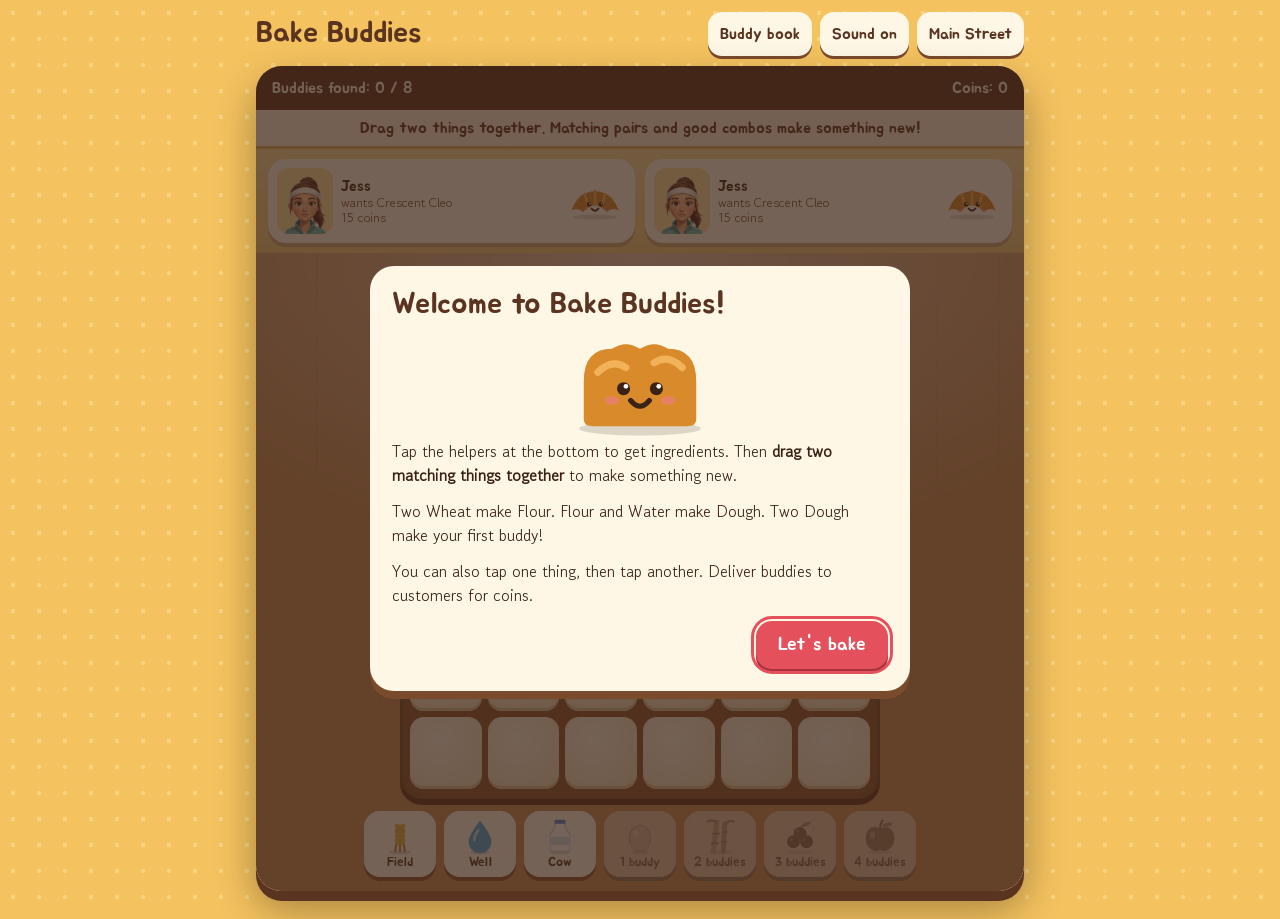
==== merge.html @ 2e33047b "Add Secret Recipe Hunt and Bake Buddies modes Co-Authored-By: Claude Opus 5.5 <noreply@anthropic.com" ====
<!DOCTYPE html>
<html lang="en">
<head>
<meta charset="utf-8">
<meta name="viewport" content="width=device-width, initial-scale=1">
<title>Bake Buddies</title>
<link rel="preconnect" href="https://fonts.googleapis.com">
<link href="https://fonts.googleapis.com/css2?family=Jua&family=Gowun+Dodum&display=swap" rel="stylesheet">
<link rel="stylesheet" href="mode.css">
<style>
.rule{background:var(--cream);padding:8px 14px;font:16px Jua,sans-serif;color:var(--cocoa);text-align:center;border-bottom:3px solid #e2b465}
.orders{display:grid;grid-template-columns:repeat(2,minmax(0,1fr));gap:10px;padding:10px 12px;background:linear-gradient(#fbe4a8,#f3cf82)}
.order{display:flex;align-items:center;gap:8px;background:#fffdf6;border-radius:18px;padding:6px 10px 6px 6px;box-shadow:0 4px 0 #c9a77e;border:3px solid transparent;min-height:78px;text-align:left;color:var(--ink)}
.order.ready{border-color:var(--leaf);animation:pulse 1s infinite}
@keyframes pulse{50%{transform:scale(1.03)}}
.order img{width:56px;height:66px;object-fit:cover;object-position:top;border-radius:12px;background:var(--honey);flex:none}
.order .want{display:flex;flex-direction:column;line-height:1.15;flex:1}
.order .want b{font:15px Jua,sans-serif;font-weight:400}
.order .want small{color:var(--cocoa2);font-size:13px}
.order svg{width:54px;height:40px;flex:none}
.order.empty{justify-content:center;color:var(--cocoa2);font-size:14px}
.boardwrap{flex:1;display:flex;flex-direction:column;align-items:center;gap:12px;padding:14px 10px;background:radial-gradient(120% 80% at 50% 0%,#fff8,#0000 60%),repeating-linear-gradient(90deg,#c98f5c 0 60px,#c4895a 60px 62px),#c98f5c}
.board{display:grid;grid-template-columns:repeat(6,minmax(0,1fr));gap:6px;width:min(100%,480px);padding:10px;border-radius:22px;background:#8a5634;box-shadow:inset 0 4px 10px #0005,0 6px 0 #5a3420}
.cell{position:relative;aspect-ratio:1;border-radius:14px;background:radial-gradient(circle at 40% 30%,#fffaf0,#f1e2c4);box-shadow:inset 0 -3px 0 #d9c39a;display:grid;place-items:center;padding:0;touch-action:none}
.cell svg{width:92%;height:auto;pointer-events:none}
.cell.sel{background:radial-gradient(circle at 40% 30%,#fffbd0,#ffe27a);box-shadow:0 0 0 3px var(--berry)}
.cell.hint{box-shadow:0 0 0 3px var(--leaf)}
.cell.pop svg{animation:popin .4s cubic-bezier(.3,1.6,.5,1)}
@keyframes popin{from{transform:scale(.3)}}
.cell .tier{position:absolute;right:4px;bottom:2px;width:9px;height:9px;border-radius:50%;background:var(--leaf)}
.cell.bud::after{content:"";position:absolute;inset:3px;border-radius:12px;box-shadow:0 0 0 2px #ffd36e;pointer-events:none}
.gens{display:flex;gap:8px;flex-wrap:wrap;justify-content:center;width:min(100%,560px)}
.gen{display:flex;flex-direction:column;align-items:center;width:72px;padding:6px 2px;border-radius:16px;background:#fffdf6;box-shadow:0 4px 0 #8a5634;font:13px Jua,sans-serif;color:var(--cocoa)}
.gen:active{transform:translateY(3px);box-shadow:0 1px 0 #8a5634}
.gen svg{width:52px;height:38px}
.gen.lock{opacity:.5;filter:grayscale(1)}
.bar{display:flex;align-items:center;gap:10px;width:min(100%,480px);font:15px Jua,sans-serif;color:#fff;text-shadow:0 1px 0 #0005}
.energy{flex:1;height:16px;background:#0004;border-radius:9px;overflow:hidden}
.energy i{display:block;height:100%;background:linear-gradient(90deg,#9ee08f,#5aa05a);transition:width .3s}
.trash{display:flex;align-items:center;gap:6px;padding:0 12px;height:40px;border-radius:12px;background:#fffdf6;color:var(--cocoa);box-shadow:0 3px 0 #8a5634;font:14px Jua,sans-serif;text-shadow:none}
.trash svg{width:20px;height:20px}
.ghost{position:fixed;width:64px;height:48px;pointer-events:none;z-index:50;transform:translate(-50%,-60%) scale(1.15);filter:drop-shadow(0 6px 6px #0004)}
.bk{display:grid;grid-template-columns:repeat(auto-fill,minmax(140px,1fr));gap:10px}
.bc{background:#fff;border-radius:16px;padding:8px;text-align:center;box-shadow:0 3px 0 #e6cfa8}
.bc svg.big{width:90px;height:66px}
.bc b{display:block;font:16px Jua,sans-serif;font-weight:400;color:var(--cocoa)}
.bc .eq{display:flex;align-items:center;justify-content:center;gap:2px;font:14px Jua,sans-serif;color:var(--cocoa2)}
.bc .eq svg{width:34px;height:26px}
.bc.lock svg.big{filter:brightness(0) opacity(.25)}
.chain{display:flex;flex-wrap:wrap;gap:8px;margin:10px 0}
.chain span{display:flex;align-items:center;gap:2px;background:#fff;border-radius:12px;padding:2px 8px;font:13px Jua,sans-serif;color:var(--cocoa2)}
.chain svg{width:30px;height:22px}
.hero{display:block;width:150px;height:110px;margin:0 auto}
@media(max-width:560px){.board{gap:4px;padding:7px}.cell{border-radius:10px}.gen{width:60px}.gen svg{width:44px;height:32px}.order{gap:5px;padding:4px 6px 4px 4px;min-height:64px}.order img{width:40px;height:50px}.order svg{width:38px;height:28px}.order .want b{font-size:13px}.order .want small{font-size:12px}.order .want small:last-child{display:none}}
</style>
</head>
<body>
<div class="wrap">
 <div class="top">
  <h1>Bake Buddies</h1>
  <button class="ib" id="bBook">Buddy book</button>
  <button class="ib" id="bSnd">Sound on</button>
  <a class="ib" href="index.html">Main Street</a>
 </div>
 <div class="game" id="game">
  <div class="hud"><span id="hFound"></span><span class="grow"></span><span id="hCoins"></span></div>
  <div class="rule">Drag two things together. Matching pairs and good combos make something new!</div>
  <div class="orders" id="orders"></div>
  <div class="boardwrap">
   <div class="bar"><span>Energy</span><div class="energy"><i id="en"></i></div><span id="enT"></span><button class="trash" id="trash"><svg viewBox="0 0 20 20"><path d="M4 6H16L15 18H5Z" fill="#9aa3ad"/><rect x="3" y="3" width="14" height="3" rx="1" fill="#6c7077"/></svg>Toss</button></div>
   <div class="board" id="board"></div>
   <div class="gens" id="gens"></div>
  </div>
  <div class="toast" id="toast"></div>
  <div class="ov" id="ov"><div class="card" id="card"></div></div>
 </div>
</div>
<script src="art.js"></script>
<script>
{
const $=id=>document.getElementById(id);
const store={get(k){try{return JSON.parse(localStorage.getItem('sunbake_'+k))}catch(e){return null}},set(k,v){try{localStorage.setItem('sunbake_'+k,JSON.stringify(v))}catch(e){}}};
let muted=!!store.get('muted');
let AC;function snd(k){if(muted)return;try{AC=AC||new(window.AudioContext||window.webkitAudioContext)();const seq={tap:[[420,.05]],pop:[[520,.05],[780,.08]],merge:[[600,.06],[900,.1]],buddy:[[523,.1],[659,.1],[784,.1],[1047,.2]],coin:[[988,.06],[1319,.12]],bad:[[180,.18]]}[k];let t=AC.currentTime;for(const[f,d]of seq){const o=AC.createOscillator(),g=AC.createGain();o.type=k==='bad'?'sawtooth':'triangle';o.frequency.value=f;g.gain.setValueAtTime(.12,t);g.gain.exponentialRampToValueAtTime(.001,t+d);o.connect(g).connect(AC.destination);o.start(t);o.stop(t+d+.02);t+=d*.85;}}catch(e){}}
let tt;function toast(m){const t=$('toast');t.textContent=m;t.classList.add('on');clearTimeout(tt);tt=setTimeout(()=>t.classList.remove('on'),1600);}

const NAME={wheat:'Wheat',water:'Water',milk:'Milk',egg:'Egg',cane:'Sugarcane',berry:'Blueberries',apple:'Apple',flour:'Flour',butter:'Butter',sugar:'Sugar',dough:'Dough',sweet:'Sweet dough',batter:'Batter'};
const GENS=[['wheat',0,'Field'],['water',0,'Well'],['milk',0,'Cow'],['egg',1,'Hen'],['cane',2,'Cane'],['berry',3,'Bush'],['apple',4,'Tree']];
const RULES={'wheat+wheat':'flour','milk+milk':'butter','cane+cane':'sugar','flour+water':'dough','dough+sugar':'sweet','egg+flour':'batter',
 'dough+dough':'loaf','butter+dough':'cro','sweet+sweet':'donut','batter+berry':'muffin','apple+dough':'pie','butter+sweet':'roll','batter+batter':'pancake','batter+sugar':'cake'};
const BUD={
 loaf:{n:'Loafy Lou',r:['dough','dough'],pay:10,line:'I rise to every occasion!'},
 cro:{n:'Crescent Cleo',r:['dough','butter'],pay:15,line:'Flaky? Me? Only in the best way.'},
 pancake:{n:'Stacky Jack',r:['batter','batter'],pay:15,line:'Stack me high and pour on the syrup!'},
 donut:{n:'Donna Donut',r:['sweet','sweet'],pay:20,line:'Sprinkles make everything better.'},
 cake:{n:'Party Pat',r:['batter','sugar'],pay:20,line:'Is it somebody\'s birthday? It is now!'},
 roll:{n:'Swirly Shelly',r:['sweet','butter'],pay:25,line:'I get a little dizzy, but I smell amazing.'},
 muffin:{n:'Bluebell',r:['batter','berry'],pay:25,line:'I am berry happy to meet you!'},
 pie:{n:'Apple Annie',r:['dough','apple'],pay:30,line:'Cool me on the windowsill, please.'}};
const ORDER=Object.keys(BUD);
const PEOPLE=[['grandma','Grandma Rose'],['walter','Mr. Walter'],['lily','Little Lily'],['maria','Maria'],['c1','Jess'],['c2','Ken'],['c3','Max'],['c4','Dot'],['c5','Sam'],['c6','Mrs. Hale']];
const CELLS=36,MAXE=30;
const fresh=()=>({board:Array(CELLS).fill(null),energy:MAXE,coins:0,found:[],orders:[null,null],t:Date.now(),done:false});
let S=store.get('buddies')||fresh();
const save=()=>{S.t=Date.now();store.set('buddies',S);};
{const gain=Math.floor((Date.now()-(S.t||Date.now()))/2500);S.energy=Math.min(MAXE,S.energy+gain);}
const isBud=k=>!!BUD[k];
const art=k=>isBud(k)?ART.buddy(k):ART.item(k);
const key=(a,b)=>[a,b].sort().join('+');

let sel=-1,popAt=-1;
function render(){
 $('board').innerHTML=S.board.map((k,i)=>`<button class="cell ${i===sel?'sel':''} ${i===popAt?'pop':''} ${k&&isBud(k)?'bud':''}" data-i="${i}" aria-label="${k?(isBud(k)?BUD[k].n:NAME[k]):'Empty'}">${k?art(k):''}</button>`).join('');
 popAt=-1;
 const n=S.found.length;
 $('gens').innerHTML=GENS.map(([k,need,lab])=>`<button class="gen ${n<need?'lock':''}" data-g="${k}">${ART.item(k)}${n<need?`${need} ${need>1?'buddies':'buddy'}`:lab}</button>`).join('');
 $('en').style.width=S.energy/MAXE*100+'%';$('enT').textContent=`${S.energy}/${MAXE}`;
 $('hFound').textContent=`Buddies found: ${n} / 8`;$('hCoins').textContent=`Coins: ${S.coins}`;
 renderOrders();}
function renderOrders(){
 $('orders').innerHTML=S.orders.map((o,i)=>{if(!o)return`<div class="order empty">A customer is on the way...</div>`;const[p,nm]=PEOPLE[o.p];const ready=S.board.includes(o.b);
  return`<button class="order ${ready?'ready':''}" data-o="${i}"><img src="img/${p}-${ready?'happy':'mid'}.webp" alt=""><span class="want"><b>${nm}</b><small>wants ${BUD[o.b].n}</small><small>${BUD[o.b].pay} coins</small></span>${ART.buddy(o.b)}</button>`;}).join('');}
function newOrder(i){const pool=S.found.length?S.found:['loaf','cro'];const b=pool[Math.floor(Math.random()*pool.length)];S.orders[i]={p:Math.floor(Math.random()*PEOPLE.length),b};}
function fillOrders(){S.orders.forEach((o,i)=>{if(!o)newOrder(i);});}

function spawn(k){const empty=S.board.map((v,i)=>v?-1:i).filter(i=>i>=0);if(!empty.length){toast('The board is full! Merge or toss something.');snd('bad');return;}
 if(S.energy<=0){toast('Out of energy. It refills over time.');snd('bad');return;}
 const i=empty[Math.floor(Math.random()*empty.length)];S.board[i]=k;S.energy--;popAt=i;snd('pop');save();render();}
function act(from,to){if(from===to){sel=-1;render();return;}
 const a=S.board[from],b=S.board[to];
 if(!b){S.board[to]=a;S.board[from]=null;sel=-1;snd('tap');save();render();return;}
 const out=RULES[key(a,b)];
 if(out){S.board[to]=out;S.board[from]=null;sel=-1;popAt=to;save();
  if(isBud(out)&&!S.found.includes(out)){S.found.push(out);save();render();snd('buddy');meet(out);}else{snd('merge');render();}return;}
 if(a===b&&isBud(a)){toast('Buddies just want to hang out together!');}else toast('Those two do not mix. Try something else!');
 [S.board[from],S.board[to]]=[b,a];sel=-1;snd('tap');save();render();}
function deliver(i,cell){const o=S.orders[i];if(!o)return;const at=cell>=0&&S.board[cell]===o.b?cell:S.board.indexOf(o.b);
 if(at<0){toast(`Make ${BUD[o.b].n} first. Check the buddy book for the recipe.`);snd('bad');return;}
 S.board[at]=null;S.coins+=BUD[o.b].pay;S.orders[i]=null;sel=-1;snd('coin');toast(`+${BUD[o.b].pay} coins! ${PEOPLE[o.p][1]} is happy.`);save();render();
 setTimeout(()=>{newOrder(i);save();renderOrders();},1500);}
function meet(k){const B=BUD[k];const n=S.found.length;const oi=S.orders[0]&&S.orders[1]?Math.floor(Math.random()*2):S.orders[0]?1:0;S.orders[oi]={p:Math.floor(Math.random()*PEOPLE.length),b:k};save();renderOrders();
 const unlock=GENS.find(g=>g[1]===n);
 showOv(`<h2>New buddy: ${B.n}!</h2>${ART.buddy(k,'hero')}<p style="text-align:center;font-size:18px">"${B.line}"</p><p style="text-align:center">${NAME[B.r[0]]} + ${NAME[B.r[1]]}</p>${unlock?`<p style="text-align:center"><b>New helper unlocked: the ${unlock[2]}!</b> It gives you ${NAME[unlock[0]]}.</p>`:''}<div class="row"><button class="btn" data-a="c">${n===8?'See the finale':'Keep baking'}</button></div>`,{c:()=>{hideOv();if(n===8&&!S.done){S.done=true;save();finale();}}});}
function finale(){showOv(`<h2>You met all 8 Bake Buddies!</h2><div style="display:flex;flex-wrap:wrap;justify-content:center;gap:4px">${ORDER.map(k=>ART.buddy(k)).join('').replace(/<svg class=""/g,'<svg style="width:70px;height:52px"')}</div><p>Every buddy is in your book. Customers will keep coming, so keep baking as long as you like!</p><div class="row"><button class="btn alt" data-a="r">Start a new board</button><button class="btn" data-a="c">Keep playing</button></div>`,{c:hideOv,r:()=>{S=fresh();fillOrders();save();hideOv();render();intro();}});}
function book(){showOv(`<h2>Buddy book</h2><p>Make the in-between ingredients first:</p><div class="chain">${Object.entries(RULES).filter(([,v])=>!isBud(v)).map(([k,v])=>{const[a,b]=k.split('+');return`<span>${ART.item(a)}+${ART.item(b)}=${ART.item(v)}</span>`;}).join('')}</div><div class="bk">${ORDER.map(k=>{const f=S.found.includes(k),B=BUD[k];return`<div class="bc ${f?'':'lock'}">${ART.buddy(k,'big')}<b>${f?B.n:'???'}</b><div class="eq">${ART.item(B.r[0])}+${ART.item(B.r[1])}</div></div>`;}).join('')}</div><div class="row"><button class="btn" data-a="c">Close</button></div>`,{c:hideOv});}
function showOv(h,acts){$('card').innerHTML=h;$('ov').classList.add('on');$('card').querySelectorAll('[data-a]').forEach(b=>b.onclick=()=>{snd('tap');acts[b.dataset.a]&&acts[b.dataset.a](b);});const f=$('card').querySelector('.row .btn:last-child');f&&f.focus({preventScroll:true});}
const hideOv=()=>$('ov').classList.remove('on');
function intro(){showOv(`<h2>Welcome to Bake Buddies!</h2>${ART.buddy('loaf','hero')}<p>Tap the helpers at the bottom to get ingredients. Then <b>drag two matching things together</b> to make something new.</p><p>Two Wheat make Flour. Flour and Water make Dough. Two Dough make your first buddy!</p><p>You can also tap one thing, then tap another. Deliver buddies to customers for coins.</p><div class="row"><button class="btn" data-a="c">Let's bake</button></div>`,{c:()=>{hideOv();S.seen=true;save();}});}

/* input: tap or drag */
let drag=null;
$('board').addEventListener('pointerdown',e=>{const c=e.target.closest('.cell');if(!c)return;const i=+c.dataset.i;if(!S.board[i])return;drag={i,x:e.clientX,y:e.clientY,g:null};});
addEventListener('pointermove',e=>{if(!drag)return;if(!drag.g&&Math.hypot(e.clientX-drag.x,e.clientY-drag.y)>8){drag.g=document.createElement('div');drag.g.className='ghost';drag.g.innerHTML=art(S.board[drag.i]);document.body.appendChild(drag.g);sel=drag.i;$('board').children[drag.i].classList.add('sel');}
 if(drag.g){drag.g.style.left=e.clientX+'px';drag.g.style.top=e.clientY+'px';}});
addEventListener('pointerup',e=>{if(!drag)return;const d=drag;drag=null;if(!d.g)return;d.g.remove();
 const el=document.elementFromPoint(e.clientX,e.clientY);const c=el&&el.closest('.cell'),o=el&&el.closest('.order'),tr=el&&el.closest('#trash');
 if(c)act(d.i,+c.dataset.i);else if(o)deliver(+o.dataset.o,d.i);else if(tr)toss(d.i);else{sel=-1;render();}
 suppress=true;setTimeout(()=>suppress=false,0);});
let suppress=false;
$('board').addEventListener('click',e=>{if(suppress)return;const c=e.target.closest('.cell');if(!c)return;const i=+c.dataset.i;
 if(sel<0){if(S.board[i]){sel=i;snd('tap');render();}return;}act(sel,i);});
$('orders').addEventListener('click',e=>{const o=e.target.closest('.order');if(o&&o.dataset.o!==undefined)deliver(+o.dataset.o,sel);});
function toss(i){if(i<0||!S.board[i]){toast('Tap something on the board first, then tap Toss.');return;}S.board[i]=null;sel=-1;snd('tap');save();render();}
$('trash').onclick=()=>toss(sel);
$('gens').addEventListener('click',e=>{const g=e.target.closest('.gen');if(!g)return;const k=g.dataset.g,G=GENS.find(x=>x[0]===k);if(S.found.length<G[1]){toast(`Meet ${G[1]} ${G[1]>1?'buddies':'buddy'} to unlock the ${G[2]}.`);snd('bad');return;}spawn(k);});
setInterval(()=>{if(S.energy<MAXE){S.energy++;save();$('en').style.width=S.energy/MAXE*100+'%';$('enT').textContent=`${S.energy}/${MAXE}`;}},2500);
$('bBook').onclick=()=>{snd('tap');book();};
const sndLab=()=>$('bSnd').textContent=muted?'Sound off':'Sound on';sndLab();
$('bSnd').onclick=()=>{muted=!muted;store.set('muted',muted);sndLab();snd('tap');};
fillOrders();save();render();if(!S.seen)intro();
}
</script>
</body>
</html>
---- mode.css ----
/* Shared look for Sunny Side Bakery side modes */
:root{color-scheme:light dark;--bg:light-dark(#f4c25f,#24160d);--ink:#3a2214;--honey:#fbe4a8;--cocoa:#5a3420;--cocoa2:#7a4a2c;--berry:#e4505b;--cream:#fff7e6;--leaf:#5aa05a;--sky:#9fd3f0}
:root[data-theme=light]{color-scheme:light}:root[data-theme=dark]{color-scheme:dark}
*{box-sizing:border-box;min-width:0}
body{margin:0;background:var(--bg);color:var(--ink);font:16px/1.5 "Gowun Dodum",system-ui,sans-serif;overflow-x:clip;min-height:100vh;background-image:radial-gradient(light-dark(#f8d482,#3a2414) 2px,transparent 2.5px);background-size:26px 26px}
button{font:inherit;color:inherit;cursor:pointer;border:0;background:none;-webkit-tap-highlight-color:transparent}
button:focus-visible,a:focus-visible{outline:3px solid var(--berry);outline-offset:2px}
.wrap{max-width:820px;margin:0 auto;padding:12px max(2vw,8px) 28px}
.top{display:flex;align-items:center;gap:8px;margin-bottom:10px}
.top h1{font:30px/1.05 Jua,sans-serif;margin:0;color:light-dark(var(--cocoa),#ffd98a);flex:1}
.ib{display:inline-flex;align-items:center;justify-content:center;min-width:44px;height:44px;padding:0 12px;border-radius:14px;background:var(--cream);font:16px Jua,sans-serif;box-shadow:0 3px 0 var(--cocoa2);color:var(--cocoa);text-decoration:none;white-space:nowrap}
.ib:active{transform:translateY(2px);box-shadow:0 1px 0 var(--cocoa2)}
.game{position:relative;border-radius:26px;overflow:hidden;background:var(--honey);box-shadow:0 10px 0 var(--cocoa),0 18px 40px #0005;min-height:640px;display:flex;flex-direction:column}
.hud{display:flex;flex-wrap:wrap;align-items:center;gap:8px 14px;padding:10px 16px;background:var(--cocoa);color:var(--cream);font-family:Jua,sans-serif}
.hud .grow{flex:1}
.btn{display:inline-flex;align-items:center;justify-content:center;gap:6px;min-height:48px;padding:0 22px;border-radius:16px;background:var(--berry);color:#fff;font:19px Jua,sans-serif;box-shadow:0 4px 0 #a8323b;text-decoration:none}
.btn:active{transform:translateY(3px);box-shadow:0 1px 0 #a8323b}
.btn.alt{background:var(--cocoa2);box-shadow:0 4px 0 var(--cocoa)}
.btn.leaf{background:var(--leaf);box-shadow:0 4px 0 #3c7a3c}
.btn:disabled{opacity:.45;cursor:default}
.row{display:flex;gap:10px;flex-wrap:wrap;justify-content:flex-end;margin-top:14px}
.ov{position:absolute;inset:0;background:#3a2214b3;display:none;align-items:center;justify-content:center;padding:16px;z-index:20}
.ov.on{display:flex}
.card{background:var(--cream);border-radius:24px;padding:22px;width:min(540px,100%);max-height:100%;overflow:auto;box-shadow:0 8px 0 var(--cocoa2);animation:pop .3s}
.card h2{font:30px/1.08 Jua,sans-serif;margin:0 0 8px;color:var(--cocoa);text-wrap:balance}
.card p{margin:0 0 12px}
@keyframes pop{from{transform:translateY(24px);opacity:0}}
.story{display:grid;grid-template-columns:96px minmax(0,1fr);gap:14px;align-items:start}
.story .pt{width:96px;height:112px;object-fit:cover;object-position:top;background:var(--honey);border-radius:18px}
.story .who{font:17px Jua,sans-serif;color:var(--berry);margin-bottom:4px}
.story .txt{font-size:17px;min-height:70px}
.fact{background:#e8f4e4;border-radius:16px;padding:12px 14px;margin:10px 0;border-left:6px solid var(--leaf)}
.fact b{font-family:Jua,sans-serif;font-weight:400;color:#2d6a2d;display:block}
.toast{position:absolute;left:50%;top:64px;transform:translate(-50%,-10px);background:var(--cocoa);color:var(--cream);padding:8px 16px;border-radius:14px;font:16px Jua,sans-serif;opacity:0;transition:.25s;pointer-events:none;z-index:30;text-align:center;max-width:90%}
.toast.on{opacity:1;transform:translate(-50%,0)}
.shake{animation:shake .4s}
@keyframes shake{25%{transform:translateX(-6px)}75%{transform:translateX(6px)}}
@media(max-width:560px){.top{flex-wrap:wrap}.top h1{font-size:26px;flex-basis:100%}.story{grid-template-columns:72px minmax(0,1fr)}.story .pt{width:72px;height:86px}}
@media(prefers-reduced-motion:reduce){*{animation:none!important;transition:none!important}}
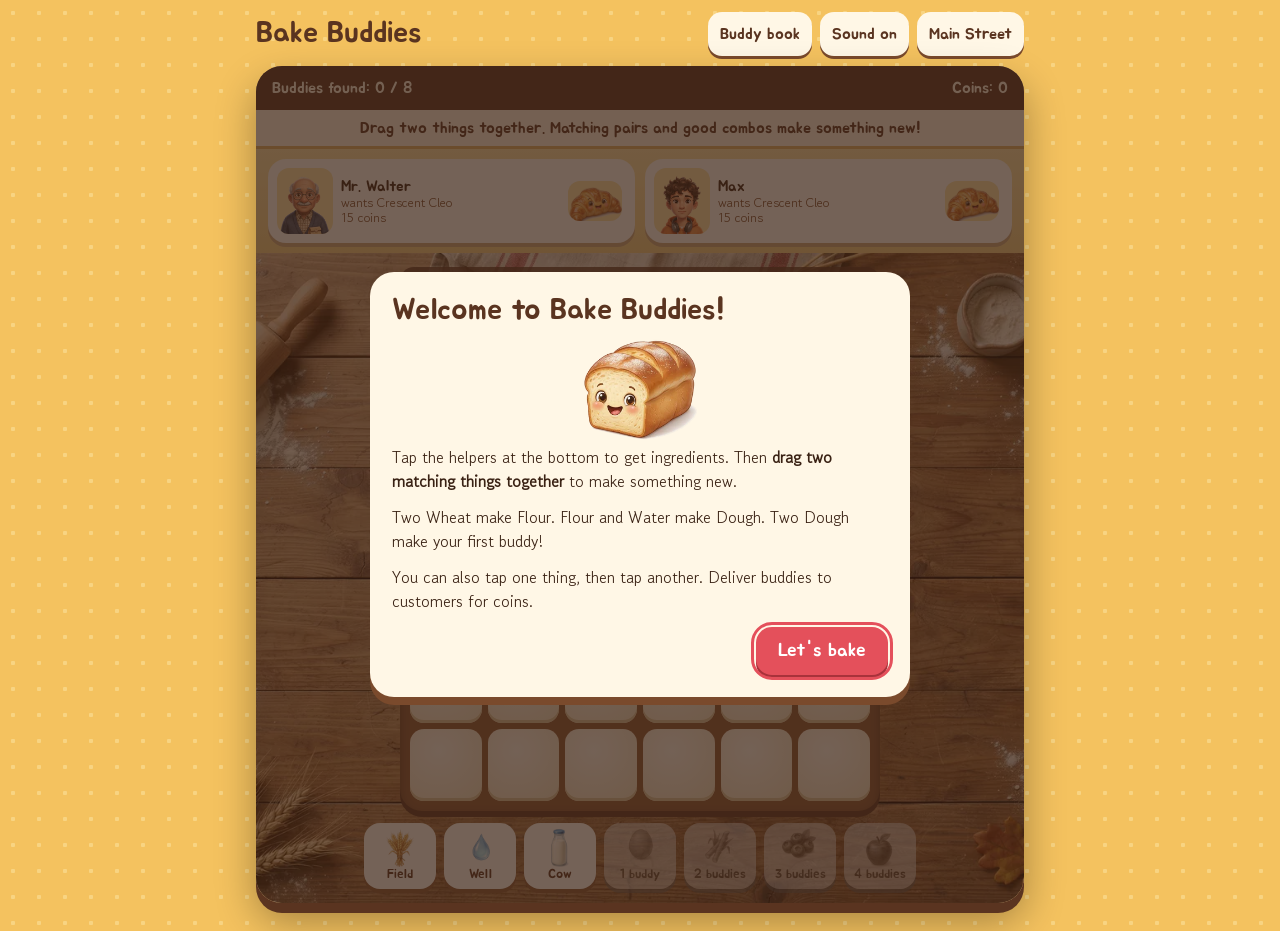
==== commit f20a7c8c: "Use 3D food, buddy, and ingredient art; add map, puzzle, table backgrounds and Gus Co-Authored-By: C" ====
--- a/merge.html
+++ b/merge.html
@@ -17,41 +17,43 @@
 .order .want{display:flex;flex-direction:column;line-height:1.15;flex:1}
 .order .want b{font:15px Jua,sans-serif;font-weight:400}
 .order .want small{color:var(--cocoa2);font-size:13px}
-.order svg{width:54px;height:40px;flex:none}
+.order :is(svg,.art){width:54px;height:40px;flex:none}
 .order.empty{justify-content:center;color:var(--cocoa2);font-size:14px}
-.boardwrap{flex:1;display:flex;flex-direction:column;align-items:center;gap:12px;padding:14px 10px;background:radial-gradient(120% 80% at 50% 0%,#fff8,#0000 60%),repeating-linear-gradient(90deg,#c98f5c 0 60px,#c4895a 60px 62px),#c98f5c}
+.boardwrap{flex:1;display:flex;flex-direction:column;align-items:center;gap:12px;padding:14px 10px;background:url('img/bg-table.webp') 50% 50%/cover,#b77a4c}
 .board{display:grid;grid-template-columns:repeat(6,minmax(0,1fr));gap:6px;width:min(100%,480px);padding:10px;border-radius:22px;background:#8a5634;box-shadow:inset 0 4px 10px #0005,0 6px 0 #5a3420}
-.cell{position:relative;aspect-ratio:1;border-radius:14px;background:radial-gradient(circle at 40% 30%,#fffaf0,#f1e2c4);box-shadow:inset 0 -3px 0 #d9c39a;display:grid;place-items:center;padding:0;touch-action:none}
-.cell svg{width:92%;height:auto;pointer-events:none}
+.cell{position:relative;aspect-ratio:1;border-radius:14px;background:radial-gradient(circle at 40% 30%,#fffaf0,#f1e2c4);overflow:visible;box-shadow:inset 0 -3px 0 #d9c39a;display:grid;place-items:center;padding:0;touch-action:none}
+.cell :is(svg,.art){position:absolute;inset:7%;width:86%;height:86%;object-fit:contain;pointer-events:none}
 .cell.sel{background:radial-gradient(circle at 40% 30%,#fffbd0,#ffe27a);box-shadow:0 0 0 3px var(--berry)}
 .cell.hint{box-shadow:0 0 0 3px var(--leaf)}
-.cell.pop svg{animation:popin .4s cubic-bezier(.3,1.6,.5,1)}
+.cell.pop :is(svg,.art){animation:popin .4s cubic-bezier(.3,1.6,.5,1)}
 @keyframes popin{from{transform:scale(.3)}}
 .cell .tier{position:absolute;right:4px;bottom:2px;width:9px;height:9px;border-radius:50%;background:var(--leaf)}
 .cell.bud::after{content:"";position:absolute;inset:3px;border-radius:12px;box-shadow:0 0 0 2px #ffd36e;pointer-events:none}
 .gens{display:flex;gap:8px;flex-wrap:wrap;justify-content:center;width:min(100%,560px)}
 .gen{display:flex;flex-direction:column;align-items:center;width:72px;padding:6px 2px;border-radius:16px;background:#fffdf6;box-shadow:0 4px 0 #8a5634;font:13px Jua,sans-serif;color:var(--cocoa)}
 .gen:active{transform:translateY(3px);box-shadow:0 1px 0 #8a5634}
-.gen svg{width:52px;height:38px}
+.gen :is(svg,.art){width:52px;height:38px}
 .gen.lock{opacity:.5;filter:grayscale(1)}
-.bar{display:flex;align-items:center;gap:10px;width:min(100%,480px);font:15px Jua,sans-serif;color:#fff;text-shadow:0 1px 0 #0005}
+.bar{display:flex;align-items:center;gap:10px;width:min(100%,480px);font:15px Jua,sans-serif;color:#fff;text-shadow:0 1px 2px #000a;background:#5a3420cc;padding:6px 10px;border-radius:14px}
 .energy{flex:1;height:16px;background:#0004;border-radius:9px;overflow:hidden}
 .energy i{display:block;height:100%;background:linear-gradient(90deg,#9ee08f,#5aa05a);transition:width .3s}
 .trash{display:flex;align-items:center;gap:6px;padding:0 12px;height:40px;border-radius:12px;background:#fffdf6;color:var(--cocoa);box-shadow:0 3px 0 #8a5634;font:14px Jua,sans-serif;text-shadow:none}
-.trash svg{width:20px;height:20px}
+.trash :is(svg,.art){width:20px;height:20px}
+.fin{width:76px;height:60px}
+.ghost .art{width:100%;height:100%}
 .ghost{position:fixed;width:64px;height:48px;pointer-events:none;z-index:50;transform:translate(-50%,-60%) scale(1.15);filter:drop-shadow(0 6px 6px #0004)}
 .bk{display:grid;grid-template-columns:repeat(auto-fill,minmax(140px,1fr));gap:10px}
 .bc{background:#fff;border-radius:16px;padding:8px;text-align:center;box-shadow:0 3px 0 #e6cfa8}
-.bc svg.big{width:90px;height:66px}
+.bc .big{width:90px;height:66px}
 .bc b{display:block;font:16px Jua,sans-serif;font-weight:400;color:var(--cocoa)}
 .bc .eq{display:flex;align-items:center;justify-content:center;gap:2px;font:14px Jua,sans-serif;color:var(--cocoa2)}
-.bc .eq svg{width:34px;height:26px}
-.bc.lock svg.big{filter:brightness(0) opacity(.25)}
+.bc .eq :is(svg,.art){width:34px;height:26px}
+.bc.lock .big{filter:brightness(0) opacity(.25)}
 .chain{display:flex;flex-wrap:wrap;gap:8px;margin:10px 0}
 .chain span{display:flex;align-items:center;gap:2px;background:#fff;border-radius:12px;padding:2px 8px;font:13px Jua,sans-serif;color:var(--cocoa2)}
-.chain svg{width:30px;height:22px}
+.chain :is(svg,.art){width:30px;height:22px}
 .hero{display:block;width:150px;height:110px;margin:0 auto}
-@media(max-width:560px){.board{gap:4px;padding:7px}.cell{border-radius:10px}.gen{width:60px}.gen svg{width:44px;height:32px}.order{gap:5px;padding:4px 6px 4px 4px;min-height:64px}.order img{width:40px;height:50px}.order svg{width:38px;height:28px}.order .want b{font-size:13px}.order .want small{font-size:12px}.order .want small:last-child{display:none}}
+@media(max-width:560px){.board{gap:4px;padding:7px}.cell{border-radius:10px}.gen{width:60px}.gen :is(svg,.art){width:44px;height:32px}.order{gap:5px;padding:4px 6px 4px 4px;min-height:64px}.order img{width:40px;height:50px}.order :is(svg,.art){width:38px;height:28px}.order .want b{font-size:13px}.order .want small{font-size:12px}.order .want small:last-child{display:none}}
 </style>
 </head>
 <body>
@@ -141,7 +143,7 @@
 function meet(k){const B=BUD[k];const n=S.found.length;const oi=S.orders[0]&&S.orders[1]?Math.floor(Math.random()*2):S.orders[0]?1:0;S.orders[oi]={p:Math.floor(Math.random()*PEOPLE.length),b:k};save();renderOrders();
  const unlock=GENS.find(g=>g[1]===n);
  showOv(`<h2>New buddy: ${B.n}!</h2>${ART.buddy(k,'hero')}<p style="text-align:center;font-size:18px">"${B.line}"</p><p style="text-align:center">${NAME[B.r[0]]} + ${NAME[B.r[1]]}</p>${unlock?`<p style="text-align:center"><b>New helper unlocked: the ${unlock[2]}!</b> It gives you ${NAME[unlock[0]]}.</p>`:''}<div class="row"><button class="btn" data-a="c">${n===8?'See the finale':'Keep baking'}</button></div>`,{c:()=>{hideOv();if(n===8&&!S.done){S.done=true;save();finale();}}});}
-function finale(){showOv(`<h2>You met all 8 Bake Buddies!</h2><div style="display:flex;flex-wrap:wrap;justify-content:center;gap:4px">${ORDER.map(k=>ART.buddy(k)).join('').replace(/<svg class=""/g,'<svg style="width:70px;height:52px"')}</div><p>Every buddy is in your book. Customers will keep coming, so keep baking as long as you like!</p><div class="row"><button class="btn alt" data-a="r">Start a new board</button><button class="btn" data-a="c">Keep playing</button></div>`,{c:hideOv,r:()=>{S=fresh();fillOrders();save();hideOv();render();intro();}});}
+function finale(){showOv(`<h2>You met all 8 Bake Buddies!</h2><div style="display:flex;flex-wrap:wrap;justify-content:center;gap:4px">${ORDER.map(k=>ART.buddy(k,'fin')).join('')}</div><p>Every buddy is in your book. Customers will keep coming, so keep baking as long as you like!</p><div class="row"><button class="btn alt" data-a="r">Start a new board</button><button class="btn" data-a="c">Keep playing</button></div>`,{c:hideOv,r:()=>{S=fresh();fillOrders();save();hideOv();render();intro();}});}
 function book(){showOv(`<h2>Buddy book</h2><p>Make the in-between ingredients first:</p><div class="chain">${Object.entries(RULES).filter(([,v])=>!isBud(v)).map(([k,v])=>{const[a,b]=k.split('+');return`<span>${ART.item(a)}+${ART.item(b)}=${ART.item(v)}</span>`;}).join('')}</div><div class="bk">${ORDER.map(k=>{const f=S.found.includes(k),B=BUD[k];return`<div class="bc ${f?'':'lock'}">${ART.buddy(k,'big')}<b>${f?B.n:'???'}</b><div class="eq">${ART.item(B.r[0])}+${ART.item(B.r[1])}</div></div>`;}).join('')}</div><div class="row"><button class="btn" data-a="c">Close</button></div>`,{c:hideOv});}
 function showOv(h,acts){$('card').innerHTML=h;$('ov').classList.add('on');$('card').querySelectorAll('[data-a]').forEach(b=>b.onclick=()=>{snd('tap');acts[b.dataset.a]&&acts[b.dataset.a](b);});const f=$('card').querySelector('.row .btn:last-child');f&&f.focus({preventScroll:true});}
 const hideOv=()=>$('ov').classList.remove('on');
--- a/mode.css
+++ b/mode.css
@@ -3,6 +3,7 @@
 :root[data-theme=light]{color-scheme:light}:root[data-theme=dark]{color-scheme:dark}
 *{box-sizing:border-box;min-width:0}
 body{margin:0;background:var(--bg);color:var(--ink);font:16px/1.5 "Gowun Dodum",system-ui,sans-serif;overflow-x:clip;min-height:100vh;background-image:radial-gradient(light-dark(#f8d482,#3a2414) 2px,transparent 2.5px);background-size:26px 26px}
+img.art{display:block;object-fit:contain;user-select:none;-webkit-user-drag:none}
 button{font:inherit;color:inherit;cursor:pointer;border:0;background:none;-webkit-tap-highlight-color:transparent}
 button:focus-visible,a:focus-visible{outline:3px solid var(--berry);outline-offset:2px}
 .wrap{max-width:820px;margin:0 auto;padding:12px max(2vw,8px) 28px}
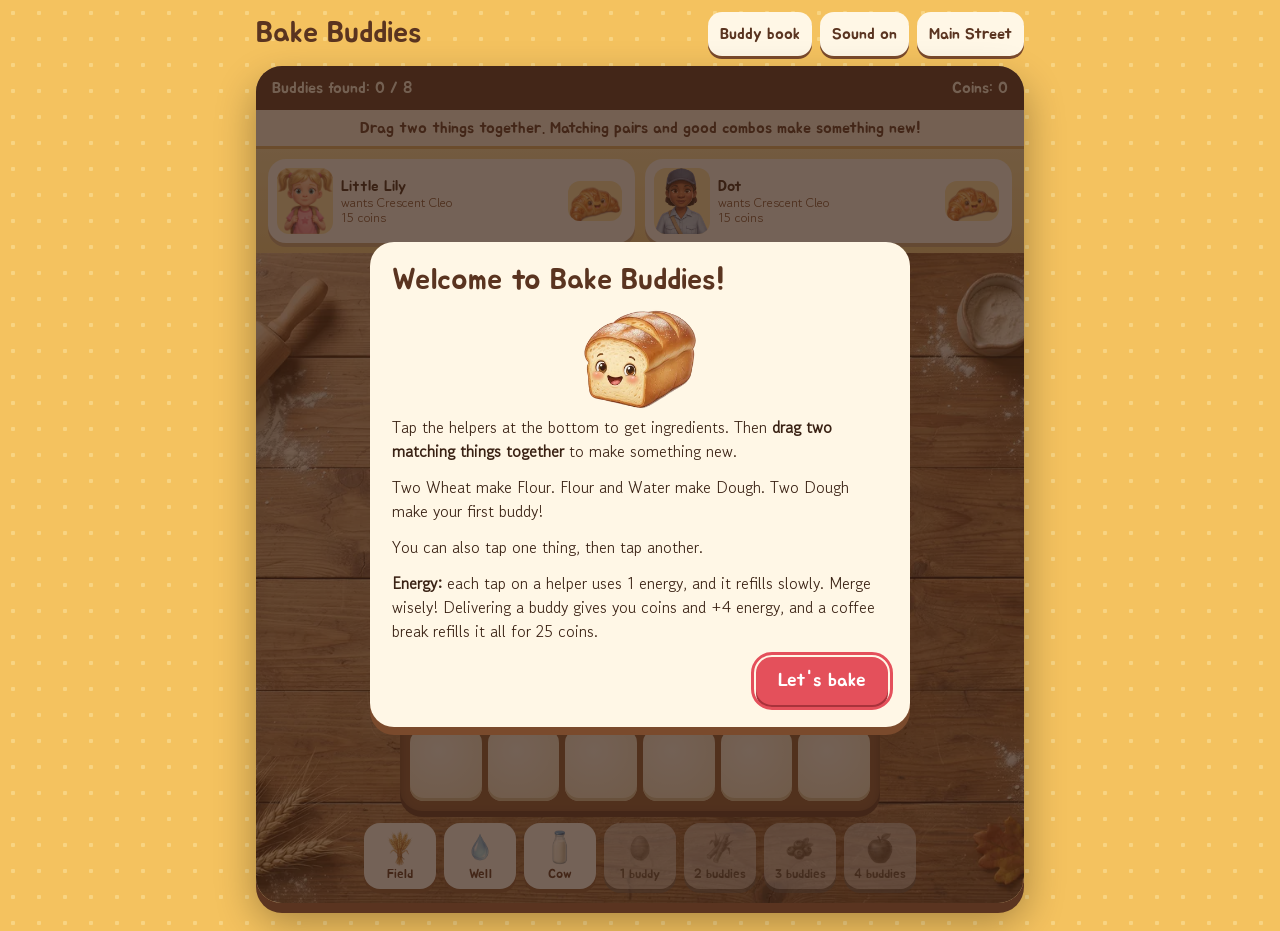
==== commit 069d63b0: "3D props for measure, bee, churn, and scale puzzles; rebalance Bake Buddies energy Co-Authored-By: C" ====
--- a/merge.html
+++ b/merge.html
@@ -34,7 +34,7 @@
 .gen:active{transform:translateY(3px);box-shadow:0 1px 0 #8a5634}
 .gen :is(svg,.art){width:52px;height:38px}
 .gen.lock{opacity:.5;filter:grayscale(1)}
-.bar{display:flex;align-items:center;gap:10px;width:min(100%,480px);font:15px Jua,sans-serif;color:#fff;text-shadow:0 1px 2px #000a;background:#5a3420cc;padding:6px 10px;border-radius:14px}
+.bar{display:flex;flex-wrap:wrap;align-items:center;gap:8px 10px;width:min(100%,480px);font:15px Jua,sans-serif;color:#fff;text-shadow:0 1px 2px #000a;background:#5a3420cc;padding:6px 10px;border-radius:14px}
 .energy{flex:1;height:16px;background:#0004;border-radius:9px;overflow:hidden}
 .energy i{display:block;height:100%;background:linear-gradient(90deg,#9ee08f,#5aa05a);transition:width .3s}
 .trash{display:flex;align-items:center;gap:6px;padding:0 12px;height:40px;border-radius:12px;background:#fffdf6;color:var(--cocoa);box-shadow:0 3px 0 #8a5634;font:14px Jua,sans-serif;text-shadow:none}
@@ -53,7 +53,7 @@
 .chain span{display:flex;align-items:center;gap:2px;background:#fff;border-radius:12px;padding:2px 8px;font:13px Jua,sans-serif;color:var(--cocoa2)}
 .chain :is(svg,.art){width:30px;height:22px}
 .hero{display:block;width:150px;height:110px;margin:0 auto}
-@media(max-width:560px){.board{gap:4px;padding:7px}.cell{border-radius:10px}.gen{width:60px}.gen :is(svg,.art){width:44px;height:32px}.order{gap:5px;padding:4px 6px 4px 4px;min-height:64px}.order img{width:40px;height:50px}.order :is(svg,.art){width:38px;height:28px}.order .want b{font-size:13px}.order .want small{font-size:12px}.order .want small:last-child{display:none}}
+@media(max-width:560px){.energy{flex:1 1 100%;order:3}.bar>span:first-child{order:1}#enT{order:2;margin-right:auto}#coffee{order:4}#trash{order:5}.board{gap:4px;padding:7px}.cell{border-radius:10px}.gen{width:60px}.gen :is(svg,.art){width:44px;height:32px}.order{gap:5px;padding:4px 6px 4px 4px;min-height:64px}.order img{width:40px;height:50px}.order :is(svg,.art){width:38px;height:28px}.order .want b{font-size:13px}.order .want small{font-size:12px}.order .want small:last-child{display:none}}
 </style>
 </head>
 <body>
@@ -69,7 +69,7 @@
   <div class="rule">Drag two things together. Matching pairs and good combos make something new!</div>
   <div class="orders" id="orders"></div>
   <div class="boardwrap">
-   <div class="bar"><span>Energy</span><div class="energy"><i id="en"></i></div><span id="enT"></span><button class="trash" id="trash"><svg viewBox="0 0 20 20"><path d="M4 6H16L15 18H5Z" fill="#9aa3ad"/><rect x="3" y="3" width="14" height="3" rx="1" fill="#6c7077"/></svg>Toss</button></div>
+   <div class="bar"><span>Energy</span><div class="energy"><i id="en"></i></div><span id="enT"></span><button class="trash" id="coffee" title="Refill energy">Coffee break</button><button class="trash" id="trash"><svg viewBox="0 0 20 20"><path d="M4 6H16L15 18H5Z" fill="#9aa3ad"/><rect x="3" y="3" width="14" height="3" rx="1" fill="#6c7077"/></svg>Toss</button></div>
    <div class="board" id="board"></div>
    <div class="gens" id="gens"></div>
   </div>
@@ -101,11 +101,11 @@
  pie:{n:'Apple Annie',r:['dough','apple'],pay:30,line:'Cool me on the windowsill, please.'}};
 const ORDER=Object.keys(BUD);
 const PEOPLE=[['grandma','Grandma Rose'],['walter','Mr. Walter'],['lily','Little Lily'],['maria','Maria'],['c1','Jess'],['c2','Ken'],['c3','Max'],['c4','Dot'],['c5','Sam'],['c6','Mrs. Hale']];
-const CELLS=36,MAXE=30;
+const CELLS=36,MAXE=20,REGEN=8000,BOOST=4,COFFEE=25;
 const fresh=()=>({board:Array(CELLS).fill(null),energy:MAXE,coins:0,found:[],orders:[null,null],t:Date.now(),done:false});
 let S=store.get('buddies')||fresh();
 const save=()=>{S.t=Date.now();store.set('buddies',S);};
-{const gain=Math.floor((Date.now()-(S.t||Date.now()))/2500);S.energy=Math.min(MAXE,S.energy+gain);}
+{const gain=Math.floor((Date.now()-(S.t||Date.now()))/REGEN);S.energy=Math.min(MAXE,S.energy+gain);}
 const isBud=k=>!!BUD[k];
 const art=k=>isBud(k)?ART.buddy(k):ART.item(k);
 const key=(a,b)=>[a,b].sort().join('+');
@@ -116,7 +116,7 @@
  popAt=-1;
  const n=S.found.length;
  $('gens').innerHTML=GENS.map(([k,need,lab])=>`<button class="gen ${n<need?'lock':''}" data-g="${k}">${ART.item(k)}${n<need?`${need} ${need>1?'buddies':'buddy'}`:lab}</button>`).join('');
- $('en').style.width=S.energy/MAXE*100+'%';$('enT').textContent=`${S.energy}/${MAXE}`;
+ energyUI();
  $('hFound').textContent=`Buddies found: ${n} / 8`;$('hCoins').textContent=`Coins: ${S.coins}`;
  renderOrders();}
 function renderOrders(){
@@ -126,7 +126,7 @@
 function fillOrders(){S.orders.forEach((o,i)=>{if(!o)newOrder(i);});}
 
 function spawn(k){const empty=S.board.map((v,i)=>v?-1:i).filter(i=>i>=0);if(!empty.length){toast('The board is full! Merge or toss something.');snd('bad');return;}
- if(S.energy<=0){toast('Out of energy. It refills over time.');snd('bad');return;}
+ if(S.energy<=0){toast(S.coins>=COFFEE?'Out of energy! Take a coffee break, or wait for it to refill.':'Out of energy! Deliver a buddy or wait for it to refill.');snd('bad');$('coffee').classList.add('shake');setTimeout(()=>$('coffee').classList.remove('shake'),450);return;}
  const i=empty[Math.floor(Math.random()*empty.length)];S.board[i]=k;S.energy--;popAt=i;snd('pop');save();render();}
 function act(from,to){if(from===to){sel=-1;render();return;}
  const a=S.board[from],b=S.board[to];
@@ -138,7 +138,7 @@
  [S.board[from],S.board[to]]=[b,a];sel=-1;snd('tap');save();render();}
 function deliver(i,cell){const o=S.orders[i];if(!o)return;const at=cell>=0&&S.board[cell]===o.b?cell:S.board.indexOf(o.b);
  if(at<0){toast(`Make ${BUD[o.b].n} first. Check the buddy book for the recipe.`);snd('bad');return;}
- S.board[at]=null;S.coins+=BUD[o.b].pay;S.orders[i]=null;sel=-1;snd('coin');toast(`+${BUD[o.b].pay} coins! ${PEOPLE[o.p][1]} is happy.`);save();render();
+ S.board[at]=null;S.coins+=BUD[o.b].pay;S.energy=Math.min(MAXE,S.energy+BOOST);S.orders[i]=null;sel=-1;snd('coin');toast(`+${BUD[o.b].pay} coins and +${BOOST} energy! ${PEOPLE[o.p][1]} is happy.`);save();render();
  setTimeout(()=>{newOrder(i);save();renderOrders();},1500);}
 function meet(k){const B=BUD[k];const n=S.found.length;const oi=S.orders[0]&&S.orders[1]?Math.floor(Math.random()*2):S.orders[0]?1:0;S.orders[oi]={p:Math.floor(Math.random()*PEOPLE.length),b:k};save();renderOrders();
  const unlock=GENS.find(g=>g[1]===n);
@@ -147,7 +147,7 @@
 function book(){showOv(`<h2>Buddy book</h2><p>Make the in-between ingredients first:</p><div class="chain">${Object.entries(RULES).filter(([,v])=>!isBud(v)).map(([k,v])=>{const[a,b]=k.split('+');return`<span>${ART.item(a)}+${ART.item(b)}=${ART.item(v)}</span>`;}).join('')}</div><div class="bk">${ORDER.map(k=>{const f=S.found.includes(k),B=BUD[k];return`<div class="bc ${f?'':'lock'}">${ART.buddy(k,'big')}<b>${f?B.n:'???'}</b><div class="eq">${ART.item(B.r[0])}+${ART.item(B.r[1])}</div></div>`;}).join('')}</div><div class="row"><button class="btn" data-a="c">Close</button></div>`,{c:hideOv});}
 function showOv(h,acts){$('card').innerHTML=h;$('ov').classList.add('on');$('card').querySelectorAll('[data-a]').forEach(b=>b.onclick=()=>{snd('tap');acts[b.dataset.a]&&acts[b.dataset.a](b);});const f=$('card').querySelector('.row .btn:last-child');f&&f.focus({preventScroll:true});}
 const hideOv=()=>$('ov').classList.remove('on');
-function intro(){showOv(`<h2>Welcome to Bake Buddies!</h2>${ART.buddy('loaf','hero')}<p>Tap the helpers at the bottom to get ingredients. Then <b>drag two matching things together</b> to make something new.</p><p>Two Wheat make Flour. Flour and Water make Dough. Two Dough make your first buddy!</p><p>You can also tap one thing, then tap another. Deliver buddies to customers for coins.</p><div class="row"><button class="btn" data-a="c">Let's bake</button></div>`,{c:()=>{hideOv();S.seen=true;save();}});}
+function intro(){showOv(`<h2>Welcome to Bake Buddies!</h2>${ART.buddy('loaf','hero')}<p>Tap the helpers at the bottom to get ingredients. Then <b>drag two matching things together</b> to make something new.</p><p>Two Wheat make Flour. Flour and Water make Dough. Two Dough make your first buddy!</p><p>You can also tap one thing, then tap another.</p><p><b>Energy:</b> each tap on a helper uses 1 energy, and it refills slowly. Merge wisely! Delivering a buddy gives you coins and +4 energy, and a coffee break refills it all for 25 coins.</p><div class="row"><button class="btn" data-a="c">Let's bake</button></div>`,{c:()=>{hideOv();S.seen=true;save();}});}
 
 /* input: tap or drag */
 let drag=null;
@@ -164,8 +164,10 @@
 $('orders').addEventListener('click',e=>{const o=e.target.closest('.order');if(o&&o.dataset.o!==undefined)deliver(+o.dataset.o,sel);});
 function toss(i){if(i<0||!S.board[i]){toast('Tap something on the board first, then tap Toss.');return;}S.board[i]=null;sel=-1;snd('tap');save();render();}
 $('trash').onclick=()=>toss(sel);
+function energyUI(){$('en').style.width=S.energy/MAXE*100+'%';$('enT').textContent=`${S.energy}/${MAXE}`;const c=$('coffee');c.textContent=`Coffee break: ${COFFEE} coins`;c.disabled=S.coins<COFFEE||S.energy>=MAXE;}
+$('coffee').onclick=()=>{if(S.coins<COFFEE){toast(`You need ${COFFEE} coins. Deliver buddies to customers!`);snd('bad');return;}if(S.energy>=MAXE){toast('Your energy is already full.');return;}S.coins-=COFFEE;S.energy=MAXE;snd('coin');toast('Ahh, coffee! Energy is full again.');save();render();};
 $('gens').addEventListener('click',e=>{const g=e.target.closest('.gen');if(!g)return;const k=g.dataset.g,G=GENS.find(x=>x[0]===k);if(S.found.length<G[1]){toast(`Meet ${G[1]} ${G[1]>1?'buddies':'buddy'} to unlock the ${G[2]}.`);snd('bad');return;}spawn(k);});
-setInterval(()=>{if(S.energy<MAXE){S.energy++;save();$('en').style.width=S.energy/MAXE*100+'%';$('enT').textContent=`${S.energy}/${MAXE}`;}},2500);
+setInterval(()=>{if(S.energy<MAXE){S.energy++;save();energyUI();}},REGEN);
 $('bBook').onclick=()=>{snd('tap');book();};
 const sndLab=()=>$('bSnd').textContent=muted?'Sound off':'Sound on';sndLab();
 $('bSnd').onclick=()=>{muted=!muted;store.set('muted',muted);sndLab();snd('tap');};
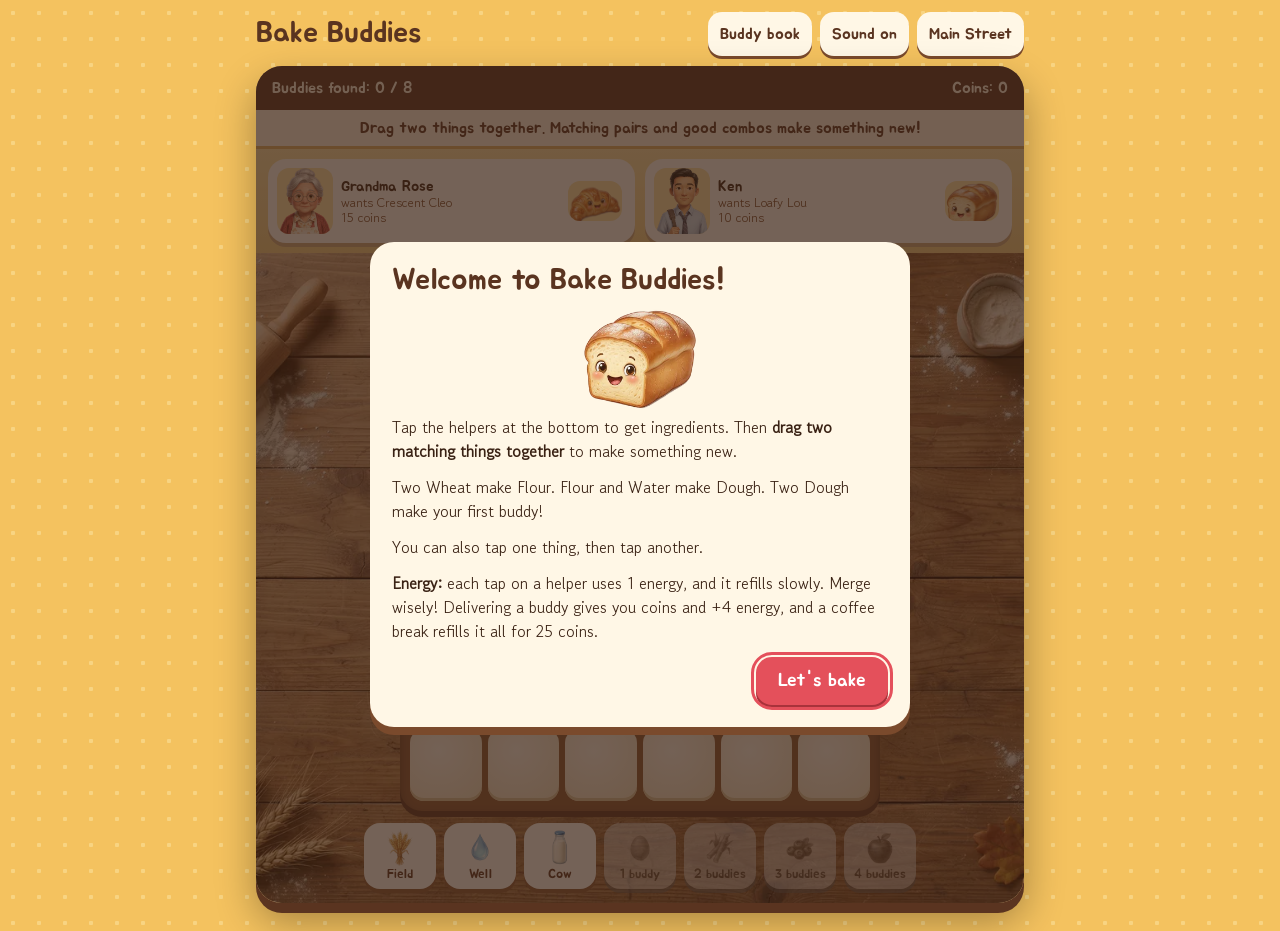
==== commit 227ac3f1: "Add favicons, page descriptions, and share preview cards Co-Authored-By: Claude Opus 5.5 <noreply@an" ====
--- a/merge.html
+++ b/merge.html
@@ -3,7 +3,28 @@
 <head>
 <meta charset="utf-8">
 <meta name="viewport" content="width=device-width, initial-scale=1">
-<title>Bake Buddies</title>
+<meta name="description" content="Drag and merge ingredients to bake 8 cute bread buddies. Two wheat make flour, flour and water make dough, and dough becomes a friend. A cozy merge puzzle for all ages.">
+<meta name="theme-color" content="#5a3420">
+<link rel="icon" href="favicon.ico" sizes="any">
+<link rel="icon" type="image/png" sizes="32x32" href="favicon-32.png">
+<link rel="icon" type="image/png" sizes="16x16" href="favicon-16.png">
+<link rel="apple-touch-icon" href="apple-touch-icon.png">
+<link rel="manifest" href="site.webmanifest">
+<link rel="canonical" href="https://hyeonhoyu.github.io/Sunny-Side-Bakery/merge.html">
+<meta property="og:type" content="website">
+<meta property="og:site_name" content="Sunny Side Bakery">
+<meta property="og:title" content="Bake Buddies | Sunny Side Bakery">
+<meta property="og:description" content="Drag and merge ingredients to bake 8 cute bread buddies. Two wheat make flour, flour and water make dough, and dough becomes a friend. A cozy merge puzzle for all ages.">
+<meta property="og:url" content="https://hyeonhoyu.github.io/Sunny-Side-Bakery/merge.html">
+<meta property="og:image" content="https://hyeonhoyu.github.io/Sunny-Side-Bakery/og-merge.jpg">
+<meta property="og:image:width" content="1200">
+<meta property="og:image:height" content="630">
+<meta property="og:image:alt" content="Bake Buddies | Sunny Side Bakery preview">
+<meta name="twitter:card" content="summary_large_image">
+<meta name="twitter:title" content="Bake Buddies | Sunny Side Bakery">
+<meta name="twitter:description" content="Drag and merge ingredients to bake 8 cute bread buddies. Two wheat make flour, flour and water make dough, and dough becomes a friend. A cozy merge puzzle for all ages.">
+<meta name="twitter:image" content="https://hyeonhoyu.github.io/Sunny-Side-Bakery/og-merge.jpg">
+<title>Bake Buddies | Sunny Side Bakery</title>
 <link rel="preconnect" href="https://fonts.googleapis.com">
 <link href="https://fonts.googleapis.com/css2?family=Jua&family=Gowun+Dodum&display=swap" rel="stylesheet">
 <link rel="stylesheet" href="mode.css">
